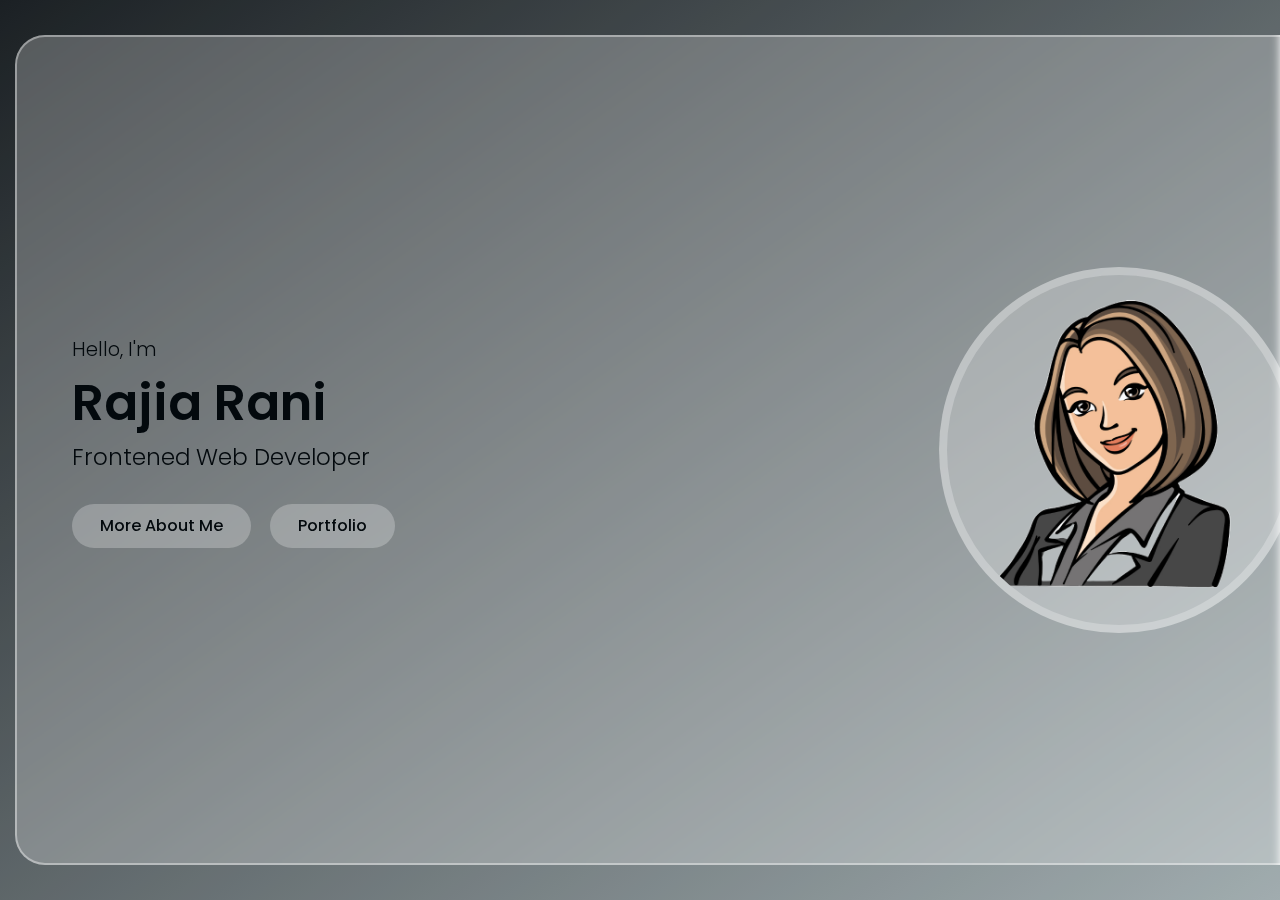
==== Portfolio2/index.html @ 6c21c0f0 "added" ====
<!DOCTYPE html>
<html lang="en">

<head>
    <meta charset="UTF-8">
    <meta name="viewport" content="width=device-width, initial-scale=1.0">
    <title>Portfolio</title>
    <link rel="stylesheet" href="style.css">
    <link rel="preconnect" href="https://fonts.googleapis.com">
    <link rel="preconnect" href="https://fonts.gstatic.com" crossorigin>
    <link
        href="https://fonts.googleapis.com/css2?family=Poppins:ital,wght@0,100;0,200;0,300;0,400;0,500;0,600;0,700;0,800;0,900;1,100;1,200;1,300;1,400;1,500;1,600;1,700;1,800;1,900&display=swap"
        rel="stylesheet">
    <link rel="stylesheet" href="https://cdnjs.cloudflare.com/ajax/libs/font-awesome/6.5.1/css/all.min.css"
        integrity="sha512-DTOQO9RWCH3ppGqcWaEA1BIZOC6xxalwEsw9c2QQeAIftl+Vegovlnee1c9QX4TctnWMn13TZye+giMm8e2LwA=="
        crossorigin="anonymous" referrerpolicy="no-referrer" />
</head>

<body>
    <!--  Main Start  -->
    <div class="main">
        <!-- Header Start -->
        <div class="header">
            <div class="container">
                <div class="row flex-end">
                    <button type="button" class="nav-toggler">
                        <span></span>
                    </button>
                    <nav class="nav">
                        <div class="nav-inner">
                            <ul>
                                <li><a href="#home" class="nav-item link-item" >home</a></li>
                                <li><a href="#about" class="nav-item link-item">about</a></li>
                                <li><a href="#portfolio" class="nav-item link-item">portfolio</a></li>
                                <li><a href="#contact" class="nav-item link-item">contact</a></li>
                            </ul>
                        </div>
                    </nav>
                </div>
            </div>
        </div>
        <!-- Header End -->

        <!-- Home Section Start-->
        <section class="home-section align-items-center active">
            <div class="container">
                <div class="row  align-items-center">
                    <div class="home-text">
                        <p>Hello, I'm</p>
                        <h1>Rajia Rani</h1>
                        <h2>frontened Web Developer</h2>
                        <a href="#" class="btn">more about me</a>
                        <a href="#" class="btn">portfolio</a>
                    </div>
                    <div class="home-img">
                        <div class="img-box">
                            <img src="images/rajia3.png" alt="">
                        </div>
                    </div>
                </div>
            </div>
        </section>
        <!-- Home Section End-->

        <!--  About Section Start -->
        <section class="about-section sec-padding ">
            <div class="container">
                <div class="row">
                    <div class="section-title">
                        <h2>about me</h2>
                    </div>

                </div>
                <div class="row">
                    <div class="about-img">
                        <div class="img-box">
                            <img src="images/rajia3.png" alt="about-img">
                        </div>
                    </div>
                    <div class="about-text">
                        <p>Lorem ipsum dolor sit amet consectetur adipisicing elit. Beatae ab eum repellat distinctio,
                            vel laboriosam perspiciatis accusantium vero accusamus! Unde optio in sit dolore quidem
                            tempore voluptates
                            et similique ea?</p>
                        <h3>Skills</h3>
                        <div class="skills">
                            <div class="skill-item">html</div>
                            <div class="skill-item">css</div>
                            <div class="skill-item">javascript</div>
                            <div class="skill-item">python</div>
                            <div class="skill-item">C++</div>
                            <div class="skill-item">react</div>
                            <div class="skill-item">mongodb</div>
                            <div class="skill-item">sql</div>
                            <div class="skill-item">tailwind</div>
                            <div class="skill-item">bootstrap</div>

                        </div>
                        <div class="about-tabs">
                            <button type="button" class="tab-item active" data-target="#education">education</button>
                            <button type="button" class="tab-item" data-target="#exp">experience</button>
                        </div>
                        <!-- Education Start -->
                        <div class="tab-content active" id="education">
                            <div class="timeline">
                                <div class="timeline-item">
                                    <span class="date">2017-2019</span>
                                    <h4>Master of science - <span>Lovely Professional University</span></h4>
                                    <p>Lorem ipsum dolor sit amet consectetur adipisicing elit. Necessitatibus expedita
                                        quasi illum consequatur
                                        fuga omnis quas nostrum ut quo porro.
                                    </p>
                                </div>
                                <div class="timeline-item">
                                    <span class="date">2017-2019</span>
                                    <h4>Master of science - <span>Lovely Professional University</span></h4>
                                    <p>Lorem ipsum dolor sit amet consectetur adipisicing elit. Necessitatibus expedita
                                        quasi illum consequatur
                                        fuga omnis quas nostrum ut quo porro.
                                    </p>
                                </div>
                                <div class="timeline-item">
                                    <span class="date">2017-2019</span>
                                    <h4>Master of science - <span>Lovely Professional University</span></h4>
                                    <p>Lorem ipsum dolor sit amet consectetur adipisicing elit. Necessitatibus expedita
                                        quasi illum consequatur
                                        fuga omnis quas nostrum ut quo porro.
                                    </p>
                                </div>
                            </div>

                        </div>
                        <!-- Education End -->

                        <!-- Experience Start -->
                        <div class="tab-content  " id="exp">
                            <div class="timeline">
                                <div class="timeline-item">
                                    <span class="date">2019-2020</span>
                                    <h4>Assistant Proffessor (Chemistry) - <span>St.solider college, Jalandhar</span>
                                    </h4>
                                    <p>Lorem ipsum dolor sit amet consectetur adipisicing elit. Dicta, saepe!</p>
                                </div>
                                <div class="timeline-item">
                                    <span class="date">2019-2020</span>
                                    <h4>Assistant Proffessor (Chemistry) - <span>St.solider college, Jalandhar</span>
                                    </h4>
                                    <p>Lorem ipsum dolor sit amet consectetur adipisicing elit. Dicta, saepe!</p>
                                </div>
                                <div class="timeline-item">
                                    <span class="date">2019-2020</span>
                                    <h4>Assistant Proffessor (Chemistry) - <span>St.solider college, Jalandhar</span>
                                    </h4>
                                    <p>Lorem ipsum dolor sit amet consectetur adipisicing elit. Dicta, saepe!</p>
                                </div>

                            </div>

                        </div>
                        <!-- Experience End -->
                        <a href="#" class="btn">download cv</a>
                        <a href="#" class="btn">contact me</a>
                    </div>
                </div>
            </div>
        </section>
        <!--  About Section End -->


        <!-- Portfolio Section Start -->
        <section class="portfolio-section sec-padding ">
            <div class="container">
                <div class="row">
                    <div class="section-title">
                        <h2>recent work</h2>
                    </div>
                </div>
                <div class="row">
                    <!-- Portfolio Item Start -->
                    <div class="portfolio-item">
                        <div class="portfolio-item-thumbnail">
                            <img src="images/Screenshot 2023-12-25 at 2.01.55 PM.png" alt="portfolio item thumbnail">
                        </div>
                        <h3 class="portfolio-item-title">Wonder lust website</h3>
                        <button type="button" class="btn view-project-btn">view project</button>
                        <div class="portfolio-item-details">
                            <div class="description">
                                <p>Lorem ipsum dolor, sit amet consectetur adipisicing elit. Adipisci, quos vero.
                                    Voluptatem voluptas
                                    repellendus velit natus debitis. Laborum ipsam vitae tenetur voluptate inventore
                                    harum,
                                    facere quod molestiae at fugit quae odit voluptas. Nostrum dolorem optio laudantium
                                    sapiente
                                    corrupti maiores numquam sed porro temporibus at. Esse excepturi nobis sapiente
                                    laboriosam alias
                                    incidunt accusamus, asperiores error eveniet libero maxime odio optio harum, eos
                                    blanditiis ullam
                                    aspernatur. Quo vitae laborum ratione omnis consequatur, beatae, amet fugit
                                    excepturi, veritatis
                                    blanditiis rerum sed! Sint eveniet, recusandae expedita enim eos, debitis nisi
                                    sapiente saepe dolor
                                    ipsum laboriosam eum? Sit doloribus ipsum quisquam sapiente accusantium dolorem
                                    iusto?</p>
                            </div>
                            <div class="general-info">
                                <ul>
                                    <li>Created - <span> 4 Dec 2022</span></li>
                                    <li>technologies used - <span>html, Css</span></li>
                                    <li>Roles - <span>Frontened</span></li>
                                    <li>View Online - <span><a href="#" target="_blank">www.domain.com</a></span>
                                    </li>
                                </ul>
                            </div>
                        </div>

                    </div>
                    <!-- Portfolio Item End -->
                    <!-- Portfolio Item Start -->
                    <div class="portfolio-item">
                        <div class="portfolio-item-thumbnail">
                            <img src="images/Screenshot 2023-12-25 at 2.01.55 PM.png" alt="portfolio item thumbnail">
                        </div>
                        <h3 class="portfolio-item-title">education course website</h3>
                        <button type="button" class="btn view-project-btn">view project</button>
                        <div class="portfolio-item-details">
                            <div class="description">
                                <p>Lorem ipsum dolor, sit amet consectetur adipisicing elit. Adipisci, quos vero.
                                    Voluptatem voluptas
                                    repellendus velit natus debitis. Laborum ipsam vitae tenetur voluptate inventore
                                    harum,
                                    facere quod molestiae at fugit quae odit voluptas. Nostrum dolorem optio laudantium
                                    sapiente
                                    corrupti maiores numquam sed porro temporibus at. Esse excepturi nobis sapiente
                                    laboriosam alias
                                    incidunt accusamus, asperiores error eveniet libero maxime odio optio harum, eos
                                    blanditiis ullam
                                    aspernatur. Quo vitae laborum ratione omnis consequatur, beatae, amet fugit
                                    excepturi, veritatis
                                    blanditiis rerum sed! Sint eveniet, recusandae expedita enim eos, debitis nisi
                                    sapiente saepe dolor
                                    ipsum laboriosam eum? Sit doloribus ipsum quisquam sapiente accusantium dolorem
                                    iusto?</p>
                            </div>
                            <div class="general-info">
                                <ul>
                                    <li>Created - <span> 4 Dec 2022</span></li>
                                    <li>technologies used - <span>html, Css</span></li>
                                    <li>Roles - <span>Frontened</span></li>
                                    <li>View Online - <span><a href="#" target="_blank">www.domain.com</a></span>
                                    </li>
                                </ul>
                            </div>
                        </div>

                    </div>
                    <!-- Portfolio Item End -->
                    <!-- Portfolio Item Start -->
                    <div class="portfolio-item">
                        <div class="portfolio-item-thumbnail">
                            <img src="images/Screenshot 2023-12-25 at 2.01.55 PM.png" alt="portfolio item thumbnail">
                        </div>
                        <h3 class="portfolio-item-title">education course website</h3>
                        <button type="button" class="btn view-project-btn">view project</button>
                        <div class="portfolio-item-details">
                            <div class="description">
                                <p>Lorem ipsum dolor, sit amet consectetur adipisicing elit. Adipisci, quos vero.
                                    Voluptatem voluptas
                                    repellendus velit natus debitis. Laborum ipsam vitae tenetur voluptate inventore
                                    harum,
                                    facere quod molestiae at fugit quae odit voluptas. Nostrum dolorem optio laudantium
                                    sapiente
                                    corrupti maiores numquam sed porro temporibus at. Esse excepturi nobis sapiente
                                    laboriosam alias
                                    incidunt accusamus, asperiores error eveniet libero maxime odio optio harum, eos
                                    blanditiis ullam
                                    aspernatur. Quo vitae laborum ratione omnis consequatur, beatae, amet fugit
                                    excepturi, veritatis
                                    blanditiis rerum sed! Sint eveniet, recusandae expedita enim eos, debitis nisi
                                    sapiente saepe dolor
                                    ipsum laboriosam eum? Sit doloribus ipsum quisquam sapiente accusantium dolorem
                                    iusto?</p>
                            </div>
                            <div class="general-info">
                                <ul>
                                    <li>Created - <span> 4 Dec 2022</span></li>
                                    <li>technologies used - <span>html, Css</span></li>
                                    <li>Roles - <span>Frontened</span></li>
                                    <li>View Online - <span><a href="#" target="_blank">www.domain.com</a></span>
                                    </li>
                                </ul>
                            </div>
                        </div>

                    </div>
                    <!-- Portfolio Item End -->
                    <!-- Portfolio Item Start -->
                    <div class="portfolio-item">
                        <div class="portfolio-item-thumbnail">
                            <img src="images/Screenshot 2023-12-25 at 2.01.55 PM.png" alt="portfolio item thumbnail">
                        </div>
                        <h3 class="portfolio-item-title">education course website</h3>
                        <button type="button" class="btn view-project-btn">view project</button>
                        <div class="portfolio-item-details">
                            <div class="description">
                                <p>Lorem ipsum dolor, sit amet consectetur adipisicing elit. Adipisci, quos vero.
                                    Voluptatem voluptas
                                    repellendus velit natus debitis. Laborum ipsam vitae tenetur voluptate inventore
                                    harum,
                                    facere quod molestiae at fugit quae odit voluptas. Nostrum dolorem optio laudantium
                                    sapiente
                                    corrupti maiores numquam sed porro temporibus at. Esse excepturi nobis sapiente
                                    laboriosam alias
                                    incidunt accusamus, asperiores error eveniet libero maxime odio optio harum, eos
                                    blanditiis ullam
                                    aspernatur. Quo vitae laborum ratione omnis consequatur, beatae, amet fugit
                                    excepturi, veritatis
                                    blanditiis rerum sed! Sint eveniet, recusandae expedita enim eos, debitis nisi
                                    sapiente saepe dolor
                                    ipsum laboriosam eum? Sit doloribus ipsum quisquam sapiente accusantium dolorem
                                    iusto?</p>
                            </div>
                            <div class="general-info">
                                <ul>
                                    <li>Created - <span> 4 Dec 2022</span></li>
                                    <li>technologies used - <span>html, Css</span></li>
                                    <li>Roles - <span>Frontened</span></li>
                                    <li>View Online - <span><a href="#" target="_blank">www.domain.com</a></span>
                                    </li>
                                </ul>
                            </div>
                        </div>

                    </div>
                    <!-- Portfolio Item End -->
                    <!-- Portfolio Item Start -->
                    <div class="portfolio-item">
                        <div class="portfolio-item-thumbnail">
                            <img src="images/Screenshot 2023-12-25 at 2.01.55 PM.png" alt="portfolio item thumbnail">
                        </div>
                        <h3 class="portfolio-item-title">education course website</h3>
                        <button type="button" class="btn view-project-btn">view project</button>
                        <div class="portfolio-item-details">
                            <div class="description">
                                <p>Lorem ipsum dolor, sit amet consectetur adipisicing elit. Adipisci, quos vero.
                                    Voluptatem voluptas
                                    repellendus velit natus debitis. Laborum ipsam vitae tenetur voluptate inventore
                                    harum,
                                    facere quod molestiae at fugit quae odit voluptas. Nostrum dolorem optio laudantium
                                    sapiente
                                    corrupti maiores numquam sed porro temporibus at. Esse excepturi nobis sapiente
                                    laboriosam alias
                                    incidunt accusamus, asperiores error eveniet libero maxime odio optio harum, eos
                                    blanditiis ullam
                                    aspernatur. Quo vitae laborum ratione omnis consequatur, beatae, amet fugit
                                    excepturi, veritatis
                                    blanditiis rerum sed! Sint eveniet, recusandae expedita enim eos, debitis nisi
                                    sapiente saepe dolor
                                    ipsum laboriosam eum? Sit doloribus ipsum quisquam sapiente accusantium dolorem
                                    iusto?</p>
                            </div>
                            <div class="general-info">
                                <ul>
                                    <li>Created - <span> 4 Dec 2022</span></li>
                                    <li>technologies used - <span>html, Css</span></li>
                                    <li>Roles - <span>Frontened</span></li>
                                    <li>View Online - <span><a href="#" target="_blank">www.domain.com</a></span>
                                    </li>
                                </ul>
                            </div>
                        </div>

                    </div>
                    <!-- Portfolio Item End -->
                    <!-- Portfolio Item Start -->
                    <div class="portfolio-item ">
                        <div class="portfolio-item-thumbnail">
                            <img src="images/Screenshot 2023-12-25 at 2.01.55 PM.png" alt="portfolio item thumbnail">
                        </div>
                        <h3 class="portfolio-item-title">education course website</h3>
                        <button type="button" class="btn view-project-btn">view project</button>
                        <div class="portfolio-item-details">
                            <div class="description">
                                <p>Lorem ipsum dolor, sit amet consectetur adipisicing elit. Adipisci, quos vero.
                                    Voluptatem voluptas
                                    repellendus velit natus debitis. Laborum ipsam vitae tenetur voluptate inventore
                                    harum,
                                    facere quod molestiae at fugit quae odit voluptas. Nostrum dolorem optio laudantium
                                    sapiente
                                    corrupti maiores numquam sed porro temporibus at. Esse excepturi nobis sapiente
                                    laboriosam alias
                                    incidunt accusamus, asperiores error eveniet libero maxime odio optio harum, eos
                                    blanditiis ullam
                                    aspernatur. Quo vitae laborum ratione omnis consequatur, beatae, amet fugit
                                    excepturi, veritatis
                                    blanditiis rerum sed! Sint eveniet, recusandae expedita enim eos, debitis nisi
                                    sapiente saepe dolor
                                    ipsum laboriosam eum? Sit doloribus ipsum quisquam sapiente accusantium dolorem
                                    iusto?</p>
                            </div>
                            <div class="general-info">
                                <ul>
                                    <li>Created - <span> 4 Dec 2022</span></li>
                                    <li>technologies used - <span>html, Css</span></li>
                                    <li>Roles - <span>Frontened</span></li>
                                    <li>View Online - <span><a href="#" target="_blank">www.domain.com</a></span>
                                    </li>
                                </ul>
                            </div>
                        </div>

                    </div>
                    <!-- Portfolio Item End -->
                    <!-- Portfolio Item Start -->
                    <div class="portfolio-item">
                        <div class="portfolio-item-thumbnail">
                            <img src="images/Screenshot 2023-12-25 at 2.01.55 PM.png" alt="portfolio item thumbnail">
                        </div>
                        <h3 class="portfolio-item-title">education course website</h3>
                        <button type="button" class="btn view-project-btn">view project</button>
                        <div class="portfolio-item-details">
                            <div class="description">
                                <p>Lorem ipsum dolor, sit amet consectetur adipisicing elit. Adipisci, quos vero.
                                    Voluptatem voluptas
                                    repellendus velit natus debitis. Laborum ipsam vitae tenetur voluptate inventore
                                    harum,
                                    facere quod molestiae at fugit quae odit voluptas. Nostrum dolorem optio laudantium
                                    sapiente
                                    corrupti maiores numquam sed porro temporibus at. Esse excepturi nobis sapiente
                                    laboriosam alias
                                    incidunt accusamus, asperiores error eveniet libero maxime odio optio harum, eos
                                    blanditiis ullam
                                    aspernatur. Quo vitae laborum ratione omnis consequatur, beatae, amet fugit
                                    excepturi, veritatis
                                    blanditiis rerum sed! Sint eveniet, recusandae expedita enim eos, debitis nisi
                                    sapiente saepe dolor
                                    ipsum laboriosam eum? Sit doloribus ipsum quisquam sapiente accusantium dolorem
                                    iusto?</p>
                            </div>
                            <div class="general-info">
                                <ul>
                                    <li>Created - <span> 4 Dec 2022</span></li>
                                    <li>technologies used - <span>html, Css</span></li>
                                    <li>Roles - <span>Frontened</span></li>
                                    <li>View Online - <span><a href="#" target="_blank">www.domain.com</a></span>
                                    </li>
                                </ul>
                            </div>
                        </div>

                    </div>
                    <!-- Portfolio Item End -->
                    <!-- Portfolio Item Start -->
                    <div class="portfolio-item">
                        <div class="portfolio-item-thumbnail">
                            <img src="images/Screenshot 2023-12-25 at 2.01.55 PM.png" alt="portfolio item thumbnail">
                        </div>
                        <h3 class="portfolio-item-title">education course website</h3>
                        <button type="button" class="btn view-project-btn">view project</button>
                        <div class="portfolio-item-details">
                            <div class="description">
                                <p>Lorem ipsum dolor, sit amet consectetur adipisicing elit. Adipisci, quos vero.
                                    Voluptatem voluptas
                                    repellendus velit natus debitis. Laborum ipsam vitae tenetur voluptate inventore
                                    harum,
                                    facere quod molestiae at fugit quae odit voluptas. Nostrum dolorem optio laudantium
                                    sapiente
                                    corrupti maiores numquam sed porro temporibus at. Esse excepturi nobis sapiente
                                    laboriosam alias
                                    incidunt accusamus, asperiores error eveniet libero maxime odio optio harum, eos
                                    blanditiis ullam
                                    aspernatur. Quo vitae laborum ratione omnis consequatur, beatae, amet fugit
                                    excepturi, veritatis
                                    blanditiis rerum sed! Sint eveniet, recusandae expedita enim eos, debitis nisi
                                    sapiente saepe dolor
                                    ipsum laboriosam eum? Sit doloribus ipsum quisquam sapiente accusantium dolorem
                                    iusto?</p>
                            </div>
                            <div class="general-info">
                                <ul>
                                    <li>Created - <span> 4 Dec 2022</span></li>
                                    <li>technologies used - <span>html, Css</span></li>
                                    <li>Roles - <span>Frontened</span></li>
                                    <li>View Online - <span><a href="#" target="_blank">www.domain.com</a></span>
                                    </li>
                                </ul>
                            </div>
                        </div>

                    </div>
                    <!-- Portfolio Item End -->
                    <!-- Portfolio Item Start -->
                    <div class="portfolio-item">
                        <div class="portfolio-item-thumbnail">
                            <img src="images/Screenshot 2023-12-25 at 2.01.55 PM.png" alt="portfolio item thumbnail">
                        </div>
                        <h3 class="portfolio-item-title">education course website</h3>
                        <button type="button" class="btn view-project-btn">view project</button>
                        <div class="portfolio-item-details">
                            <div class="description">
                                <p>Lorem ipsum dolor, sit amet consectetur adipisicing elit. Adipisci, quos vero.
                                    Voluptatem voluptas
                                    repellendus velit natus debitis. Laborum ipsam vitae tenetur voluptate inventore
                                    harum,
                                    facere quod molestiae at fugit quae odit voluptas. Nostrum dolorem optio laudantium
                                    sapiente
                                    corrupti maiores numquam sed porro temporibus at. Esse excepturi nobis sapiente
                                    laboriosam alias
                                    incidunt accusamus, asperiores error eveniet libero maxime odio optio harum, eos
                                    blanditiis ullam
                                    aspernatur. Quo vitae laborum ratione omnis consequatur, beatae, amet fugit
                                    excepturi, veritatis
                                    blanditiis rerum sed! Sint eveniet, recusandae expedita enim eos, debitis nisi
                                    sapiente saepe dolor
                                    ipsum laboriosam eum? Sit doloribus ipsum quisquam sapiente accusantium dolorem
                                    iusto?</p>
                            </div>
                            <div class="general-info">
                                <ul>
                                    <li>Created - <span> 4 Dec 2022</span></li>
                                    <li>technologies used - <span>html, Css</span></li>
                                    <li>Roles - <span>Frontened</span></li>
                                    <li>View Online - <span><a href="#" target="_blank">www.domain.com</a></span>
                                    </li>
                                </ul>
                            </div>
                        </div>

                    </div>
                    <!-- Portfolio Item End -->
                </div>
            </div>
        </section>
        <!-- Portfolio Section End -->

        <!-- Contact Section Start -->
        <section class="contact-section sec-padding ">
            <div class="container">
                <div class="row">
                    <div class="section-title">
                        <h2>Contact me</h2>
                    </div>
                </div>
                <div class="row">
                    <div class="contact-form">
                        <form>
                            <div class="row">
                                <div class="input-group">
                                    <input type="text" placeholder="Name" class="input-control" required>
                                </div>
                                <div class="input-group">
                                    <input type="text" placeholder="Email" class="input-control" required>
                                </div>
                                <div class="input-group">
                                    <input type="text" placeholder="Subject" class="input-control" required>
                                </div>
                                <div class="input-group">
                                    <textarea placeholder="Message" class="input-control" required></textarea>
                                </div>
                                <div class="submit-btn">
                                    <button type="submit" class="btn">send message</button>
                                </div>
                            </div>
                        </form>
                    </div>
                    <div class="contact-info">
                        <div class="contact-info-item">
                            <h3>Email</h3>
                            <p>rajiarani.syal@gmail.com</p>
                        </div>
                        <div class="contact-info-item">
                            <h3>Phone</h3>
                            <p>+91 8360719956</p>
                        </div>
                        <div class="contact-info-item">
                            <h3>Follow Me</h3>
                            <div class="social-media-links">
                                <a href="#" target="_blank"><i class="fa-brands fa-linkedin"></i></a>
                                <a href="#" target="_blank"><i class="fa-brands fa-square-github"></i></a>
                                <a href="#" target="_blank"><i class="fa-brands fa-medium"></i></a>
                                <a href="#" target="_blank"><i class="fa-brands fa-square-x-twitter"></i></a>
                            </div>
                        </div>
                    </div>
                </div>
            </div>
        </section>
        <!-- Contact Section End -->
    </div>
    <!--  Main End -->


    <!-- Portfolio Item Details Popup Start -->
    <div class="portfolio-popup">
        <div class="pp-inner">
            <div class="pp-content">
                <div class="pp-header">
                    <button type="button" class="btn pp-close"><i class="fa-solid fa-xmark"></i></button>
                    <div class="pp-thumbnail">
                        <img src="images/Screenshot 2023-12-25 at 2.01.55 PM.png" alt="">
                    </div>
                    <h3></h3>
                </div>
                <div class="pp-body">
                </div>
            </div>
        </div>
    </div>
    <!-- Portfolio Item Details Popup End -->

    <script src="script.js"></script>
</body>

</html>
---- Portfolio2/style.css ----
/* -----------------------------
Fonts 
------------------------------ */
@import url('https://fonts.googleapis.com/css2?family=Poppins:ital,wght@0,100;0,200;0,300;0,400;0,500;0,600;0,700;0,800;0,900;1,100;1,200;1,300;1,400;1,500;1,600;1,700;1,800;1,900&display=swap');


/* ----------------------------------
  Variables 
  ------------------------------------ */
:root {
    --main-color: #03090d;
    --blue: #11212D;
    --lightBlue: #25374B;
    --light1: #4A5C6A;
    --light2: #9BA8AB;
    --cream: #ccd0CF;
    --white: #ffffff;
    --white-alpha-40: rgba(255, 255, 255, 0.40);
    --white-alpha-25: rgba(255, 255, 255, 0.25);
    --black-filter-blur: blur(5px);
}



/* --------------------------------------
 Global Settings 
 ---------------------------------------- */

* {
    box-sizing: border-box;
    margin: 0;
    padding: 0;
    outline: none;
}

::before,
::after {
    box-sizing: border-box;
}

body {
    min-height: 90vh;
    background-image: linear-gradient(to bottom right, var(--main-color), var(--light2));
    color: var(--main-color);
    font-size: 16px;
    line-height: 1.5;
    overflow-x: hidden;
    -webkit-tap-highlight-color: transparent;
    padding: 35px 15px;
    font-family: "Poppins", sans-serif;
    font-weight: 300;
    font-style: normal;
    background-attachment: fixed;
}

body::before {
    content: '';
    position: fixed;
    top: 0;
    left: 0;
    right: 0;
    bottom: 0;
    height: 100%;
    width: 100%;
    background-color: var(--cream);
    z-index: -1;
    opacity: 0.12;
}

body.hide-scrolling {
    overflow-y: hidden;
}

h1,
h2 {
    font-weight: 600;
}

h3,
h4,
h5,
h6 {
    font-weight: 500;
}

a {
    text-decoration: none;
}

section {
    background-color: var(--white-alpha-25);
    border: 2px solid var(--white-alpha-40);
    min-height: calc(100vh - 70px);
    border-radius: 30px;
    backdrop-filter: var(--black-filter-blur);
    display: none;
}
section.active{
    display: block;
    animation: fadeIn 0.5s ease-in-out forwards;
}
section.fade-out{
    animation: fadeOut 0.5s ease-in-out forwards;
}
.main {
    width: 1500px;
    margin: auto;
    position: relative;
    transition: all 0.5s ease-in-out;
}

.main.fade-out {
    opacity: 0;
}

.container {
    padding: 0 40px;
    width: 100%;
}

img {
    max-width: 100%;
    vertical-align: middle;
}

ul {
    list-style: none;
}

.align-items-center {
    align-items: center;
}

.hidden {
    display: none !important;
}

.sec-padding {
    padding: 80px 0;
}
.flex-end{
    justify-content: flex-end;
}
/* Section Title */
.section-title {
    padding: 0 15px;
    width: 100%;
    text-align: center;
    margin-bottom: 40px;
}

.section-title h2 {
    font-size: 40px;
    text-transform: capitalize;
}

/* ---------------- Animation Keyframes ------------------ */
@keyframes fadeIn {
    0%{
        opacity: 0;
    }
   100%{
    opacity: 1;
   }
}
@keyframes fadeOut {
    0%{
        opacity: 1;
    }
   100%{
    opacity: 0;
   }
}

/* ------------------------------------
  Custom Scrollbar 
  ------------------------------------ */
::-webkit-scrollbar {
    width: 5px;
}

::-webkit-scrollbar-track {
    background-color: var(--white);
}

::-webkit-scrollbar-thumb {
    background-color: var(--main-color);
}

/* ----------------------------
         Header 
------------------------------------------------- */
.header{
    position: absolute;
    top: 0;
    left: 0;
    width: 100%;
    z-index: 1;
    padding: 20px 0 0;
}
.header.active{
    position: fixed;
    top: 35px;
    padding: 20px 15px;
}
.header.active .container{
    max-width: 1200px;
    margin: auto;
}
.header .nav-toggler{
    width: 50px;
    height: 50px;
    border: none;
    cursor: pointer;
    border-radius: 50%;
    background-color: var(--white-alpha-25);
    border: 1px solid var(--white-alpha-40);
    display: flex;
    justify-content: center;
    align-items: center;
    margin: 0 15px;
    z-index: 1;
}
.header .nav-toggler span{
    height: 2px;
    width: 24px;
    background-color: var(--main-color);
    position: relative;
    transition: background-color 0.3s ease;
}

.header .nav-toggler span::before,
.header .nav-toggler span::after{
    content: '';
    width: 100%;
    height: 100%;
    background-color: var(--main-color);
    position: absolute;
    top: 0;
    transition: all 0.3s ease;
}
.header .nav-toggler span::before{
    left: 0;
    transform: translateY(-8px);
}
.header .nav-toggler span::after{
    right: 0;
    transform: translateY(8px);
}

.header.active .nav-toggler span{
    background-color: transparent;
}
.header.active .nav-toggler span::before{
    transform: rotate(45deg);
}
.header.active .nav-toggler span::after{
    transform: rotate(-45deg);
}

.header:not(.active) .nav-toggler:hover span::before,
.header:not(.active) .nav-toggler:hover span::after{
    width: 50%;
}
.header .nav{
    position: fixed;
    top: 0;
    left: 0;
    width: 100%;
    height: 100%;
    padding: 35px 15px;
    overflow-y: auto;
    visibility: hidden;
}
.header.active .nav{
    visibility: visible;
}
.header .nav-inner{
    height: calc(100vh - 70px);
    width: 1200px;
    margin: auto;
    background-color: var(--white-alpha-25);
    border: 1px solid var(--white-alpha-40);
    backdrop-filter: var(--black-filter-blur);
    padding: 50px 0;
    border-radius: 30px;
    display: flex;
    align-items: center;
    justify-content: center;
    opacity: 0;
    transition: all 0.5s ease;
}
.header.active .nav-inner{
    opacity: 1;

}
.header .nav-inner ul li {
    text-align: center;
}
.header .nav-inner ul li a{
    text-transform: capitalize;
    font-size: 40px;
    color: var(--blue);
    display: block;
    font-weight: 500;
    padding: 8px 15px;
    transition: color 0.3s ease;
    position: relative;
}
.header .nav-inner ul li a::before{
    content: '';
    position: absolute;
    right: 0;
    bottom: 0;
    width: 0;
    height: 50%;
    background-color: var(--white-alpha-25);
    z-index: -1;
    transition: width 0.5s ease;
}
.header .nav-inner ul li a:hover::before{
   width: 100%;
}
.header .nav-inner ul li a:hover{
    color: rgb(209, 59, 59);
}

/* ----------------- 
Buttons 
----------------- */
button {
    font-family: inherit;
    user-select: none;
}

.btn {
    line-height: 1.5;
    background-color: var(--white-alpha-25);
    padding: 10px 28px;
    display: inline-block;
    border: 1ps solid var(--white-alpha-40);
    border-radius: 30px;
    color: var(--main-color);
    font-weight: 500;
    text-transform: capitalize;
    font-family: inherit;
    font-size: 16px;
    cursor: pointer;
    user-select: none;
    position: relative;
    overflow: hidden;
    vertical-align: middle;
    transition: color 0.3s ease;
}

.btn::before {
    content: "";
    position: absolute;
    top: 0;
    left: 0;
    background-color: var(--main-color);
    width: 0%;
    height: 100%;
    z-index: -1;
    transition: width 0.3s ease;
}

.btn:hover::before {
    width: 100%;
}

.btn:hover {
    color: var(--white);
}

/* -------------------------------
   Home Section 
--------------------------------- */

.row {
    display: flex;
    flex-wrap: wrap;
}
.home-section {
    /* display: flex; */
    padding:  120px 0px;
}
.home-section.active{
  display: flex;
}

.home-img,
.home-text {
    width: 50%;
    padding: 15px;
}

.home-text p {
    font-size: 19px;
}

.home-text h1 {
    font-size: 50px;
    text-transform: capitalize;
}

.home-text h2 {
    font-size: 23px;
    text-transform: capitalize;
    font-weight: 300;
    margin: 0 0 30px;
}

.home-text .btn {
    margin: 0 15px 15px 0;
}

.home-img .img-box {
    max-width: 360px;
    background-color: var(--white-alpha-25);
    border: 8px solid var(--white-alpha-25);
    border-radius: 50%;
    margin: auto;
}

.home-img .img-box img {
    width: 100%;
    border-radius: 50%;
}



/* ----------------------
About Section 
------------------------ */
.about-text {
    width: 60%;
    padding: 0 15px;
}

.about-text h3 {
    font-size: 20px;
    text-transform: capitalize;
    margin: 20px 0;
}

.about-img {
    width: 40%;
    padding: 0 15px;
}

.about-text .skills {
    display: flex;
    flex-wrap: wrap;
}

.about-text .skill-item {
    background-color: var(--white-alpha-25);
    border: 1px solid var(--white-alpha-40);
    padding: 5px 15px;
    text-transform: capitalize;
    margin: 0 10px 10px 0;
    border-radius: 20px;
}

.about-img .img-box {
    background-color: var(--white-alpha-25);
    border: 1px solid var(--white-alpha-40);
    border-radius: 10px;
    max-width: 380px;
    margin: auto;

}

.about-img .img-box img {
    width: 100%;
}

.about-tabs {
    margin-top: 20px;
}

.about-tabs .tab-item {
    padding: 2px 0px;
    background-color: transparent;
    text-transform: capitalize;
    border: none;
    display: inline-block;
    font-size: 20px;
    color: var(--blue);
    cursor: pointer;
    font-weight: 500;
    margin-right: 30px;
    position: relative;
    opacity: 0.5;
    transition: all 0.3s ease;
}

.about-tabs .tab-item:last-child {
    margin: 0;
}

.about-tabs .tab-item::before {
    content: '';
    position: absolute;
    left: 0;
    bottom: 0;
    width: 0%;
    height: 1.3px;
    background-color: var(--blue);
    transition: width 0.3s ease;
}

.about-tabs .tab-item:hover::before {
    width: 100px;
    cursor: pointer;
}

.about-tabs .tab-item.active {
    color: var(--blue);
    opacity: 1;
    cursor: all;
}

.about-text .timeline {
    position: relative;
}

.about-text .timeline::before {
    content: '';
    background-color: var(--main-color);
    height: 100%;
    width: 1.5px;
    top: 0;
    left: 5px;
    position: absolute;
}

.about-text .tab-content {
    padding: 40px 0;
    display: none;
}

.about-text .tab-content.active {
    display: block;
}

.about-text .timeline-item {
    margin-bottom: 30px;
    padding: 10px 0 0 40px;
    position: relative;
}

.about-text .timeline-item::before {
    content: '';
    position: absolute;
    left: 0;
    background-color: var(--main-color);
    height: 11px;
    width: 11px;
    top: 16px;
    border: 50%;
}

.about-text .timeline-item:last-child {
    margin-bottom: 0;
}

.about-text .timeline-item .date {
    display: block;
    color: var(--main-color);
    font-weight: 400;
    margin: 0 0 10px;
}

.about-text .timeline-item h4 {
    font-size: 18px;
    text-transform: capitalize;
    margin: 0 0 10px;
    color: var(--main-color);
}

.about-text .timeline-item h4 span {
    font-weight: 400;
}

.about-text .btn {
    margin: 0 15px 15px 0;
}

/* ----------------------
Portfolio Section
------------------------------- */
.portfolio-section {
    padding-bottom: 50px;
}

.portfolio-item-thumbnail {
    padding: 10px;
    background-color: var(--white-alpha-25);
    border: 1px solid var(--white-alpha-40);
    border-radius: 10px;
}

.portfolio-item-thumbnail img {
    width: 100%;
    border-radius: 10px;
}

.portfolio-item-details {
    display: none;
}

.portfolio-item {
    width: calc((100%/3) - 30px);
    margin: 0 15px 30px;
}

.portfolio-item h3 {
    font-size: 20px;
    text-transform: capitalize;
    margin: 20px 0;
}

/* Portfolio Item Details Popup  */
.portfolio-popup {
    position: fixed;
    left: 0;
    top: 0;
    height: 100%;
    width: 100%;
    z-index: 200;
    visibility: hidden;
}

.portfolio-popup.open {
    visibility: visible;
    overflow-y: auto;
}

.portfolio-popup.open .pp-content {
    opacity: 1;
    transform: scale(1);
    transition: all 0.5s ease;
}

.pp-inner {
    min-height: 100vh;
    padding: 40px 15px;
    display: flex;
    justify-content: center;
    align-items: center;
}

.pp-content {
    background-color: var(--white-alpha-25);
    padding: 30px;
    border-radius: 30px;
    max-width: 800px;
    width: 100%;
    border: 1px solid var(--white-alpha-40);
    backdrop-filter: var(--black-filter-blur);

}

.pp-header {
    position: relative;
}

.pp-header .btn {
    height: 40px;
    width: 40px;
    display: flex;
    justify-content: center;
    align-items: center;
    position: absolute;
    top: -40px;
    right: -40px;
}

.pp-thumbnail img {
    border-radius: 10px;
}

.pp-header h3 {
    font-size: 25px;
    text-transform: capitalize;
    margin: 20px 0 15px;
}

.pp-body .description {
    margin-bottom: 30px;
}

.pp-body .general-info li {
    margin-bottom: 10px;
    text-transform: capitalize;
    font-weight: 500;
}

.pp-body .general-info li span {
    font-weight: 300;
}

.pp-body .general-info li a {
    text-transform: lowercase;
    color: red;
}

/* ----------------------------
           Contact Section 
 ------------------------------------------- */
.contact-form,
.contact-info {
    width: 50%;
    padding: 0 15px;
}

.contact-form .input-group {
    width: 100%;
    margin-bottom: 30px;
}

.contact-form .input-control::before {
    color: var(--blue);
    font-weight: 300;
    opacity: 0.8;
}

.contact-form .input-control {
    display: block;
    width: 100%;
    height: 50px;
    border: none;
    border-radius: 25px;
    font-family: inherit;
    font-weight: 400;
    font-size: 16px;
    background-color: var(--white-alpha-25);
    border: 1px solid transparent;
    padding: 0 20px;
    color: var(--blue);
    transition: border-color 0.3s ease;
}

.contact-form .input-control:focus {
    border-color: var(--white-alpha-40);
}

.contact-form textarea.input-control {
    height: 120px;
    resize: none;
    padding-top: 15px;
}
.contact-info-item{
    margin: 0 0 30px;
    width: 100%;
    padding: 0 0 0 20px;
}
.contact-info-item h3{
    font-size: 22px;
    text-transform: capitalize;
    margin: 0 0 5px;

}
.contact-info-item .social-media-links a{
    display: inline-flex;
    align-items: center;
    justify-content: center;
    height: 40px;
    width: 40px;
    background-color: var(--white-alpha-25);
    border: 1px solid var(--white-alpha-40);
    color: rgb(223, 64, 64);
    font-size: 21px;
    border-radius: 50%;
    cursor: pointer;
    margin: 6px 4px 0 0;
    transition: all 0.3s ease;
}
.contact-info-item .social-media-links a:hover{
    color: var(--white);
    background-color: var(--blue);
}
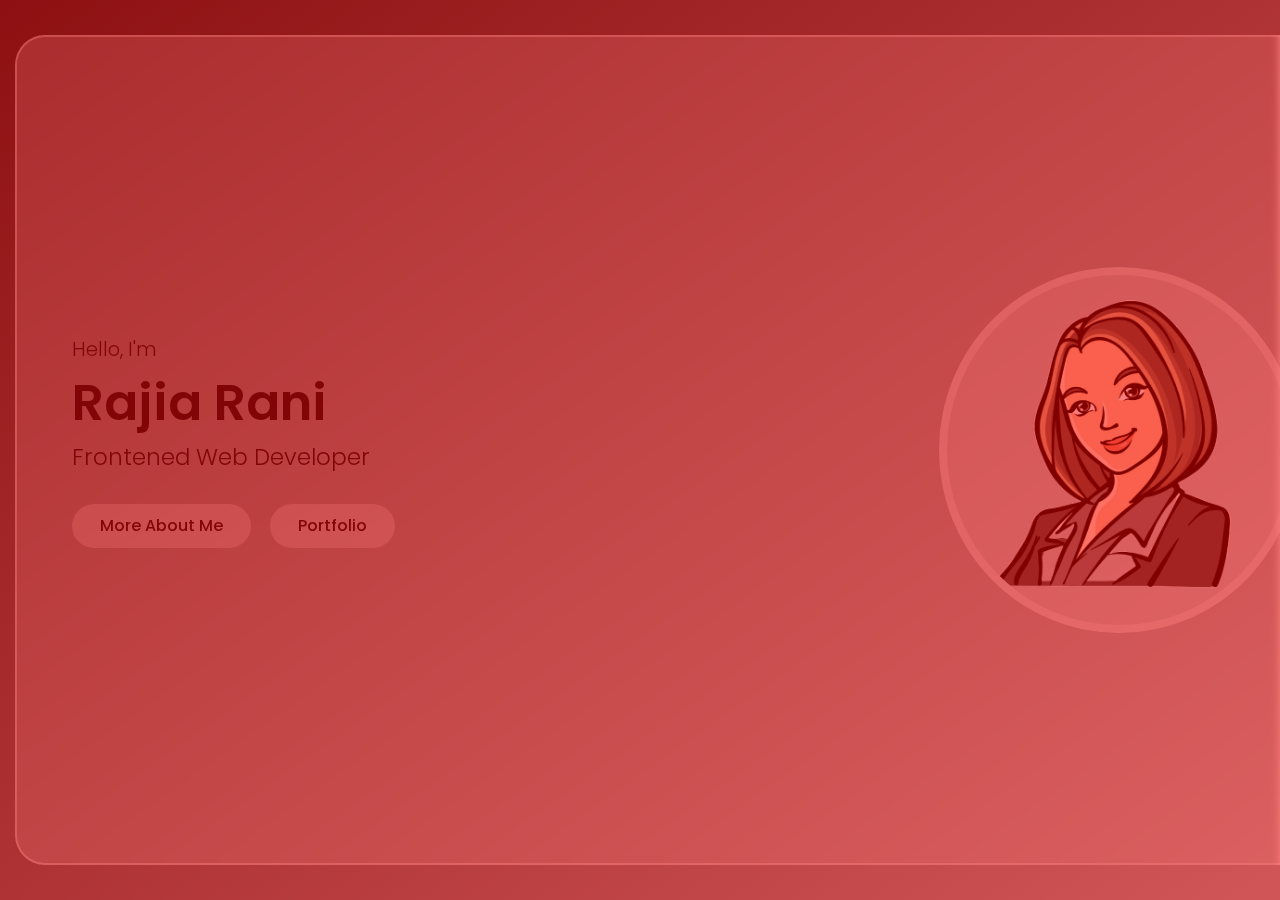
==== commit 0f095ddd: "added" ====
--- a/Portfolio2/index.html
+++ b/Portfolio2/index.html
@@ -17,6 +17,12 @@
 </head>
 
 <body>
+    <!-- Overlay Start -->
+    <div class="overlay">
+        
+    </div>
+    <!-- Overlay End -->
+
     <!--  Main Start  -->
     <div class="main">
         <!-- Header Start -->
@@ -42,15 +48,15 @@
         <!-- Header End -->
 
         <!-- Home Section Start-->
-        <section class="home-section align-items-center active">
+        <section class="home-section align-items-center active" id="home">
             <div class="container">
                 <div class="row  align-items-center">
                     <div class="home-text">
                         <p>Hello, I'm</p>
                         <h1>Rajia Rani</h1>
                         <h2>frontened Web Developer</h2>
-                        <a href="#" class="btn">more about me</a>
-                        <a href="#" class="btn">portfolio</a>
+                        <a href="#about" class="btn link-item">more about me</a>
+                        <a href="#portfolio" class="btn link-item">portfolio</a>
                     </div>
                     <div class="home-img">
                         <div class="img-box">
@@ -63,7 +69,7 @@
         <!-- Home Section End-->
 
         <!--  About Section Start -->
-        <section class="about-section sec-padding ">
+        <section class="about-section sec-padding " id="about">
             <div class="container">
                 <div class="row">
                     <div class="section-title">
@@ -158,8 +164,8 @@
 
                         </div>
                         <!-- Experience End -->
-                        <a href="#" class="btn">download cv</a>
-                        <a href="#" class="btn">contact me</a>
+                        <a href="cv.pdf" target="_blank" class="btn">download cv</a>
+                        <a href="#contact" class="btn link-item">contact me</a>
                     </div>
                 </div>
             </div>
@@ -168,7 +174,7 @@
 
 
         <!-- Portfolio Section Start -->
-        <section class="portfolio-section sec-padding ">
+        <section class="portfolio-section sec-padding " id="portfolio">
             <div class="container">
                 <div class="row">
                     <div class="section-title">
@@ -533,7 +539,7 @@
         <!-- Portfolio Section End -->
 
         <!-- Contact Section Start -->
-        <section class="contact-section sec-padding ">
+        <section class="contact-section sec-padding " id="contact">
             <div class="container">
                 <div class="row">
                     <div class="section-title">
--- a/Portfolio2/style.css
+++ b/Portfolio2/style.css
@@ -172,6 +172,18 @@
    }
 }
 
+/* ----------------- OVERLAY ----------------- */
+.overlay{
+    position: fixed;
+    left: 0;
+    top: 0;
+    height: 100%;
+    width: 100%;
+    background-color: red;
+    opacity: 0.5;
+    z-index: 200;
+}
+
 /* ------------------------------------
   Custom Scrollbar 
   ------------------------------------ */
@@ -186,6 +198,7 @@
 ::-webkit-scrollbar-thumb {
     background-color: var(--main-color);
 }
+
 
 /* ----------------------------
          Header 
@@ -220,6 +233,11 @@
     align-items: center;
     margin: 0 15px;
     z-index: 1;
+    transition: opacity  0.5s ease-in-out;
+}
+.header .nav-toggler.hide{
+    opacity: 0;
+    transition: none;
 }
 .header .nav-toggler span{
     height: 2px;
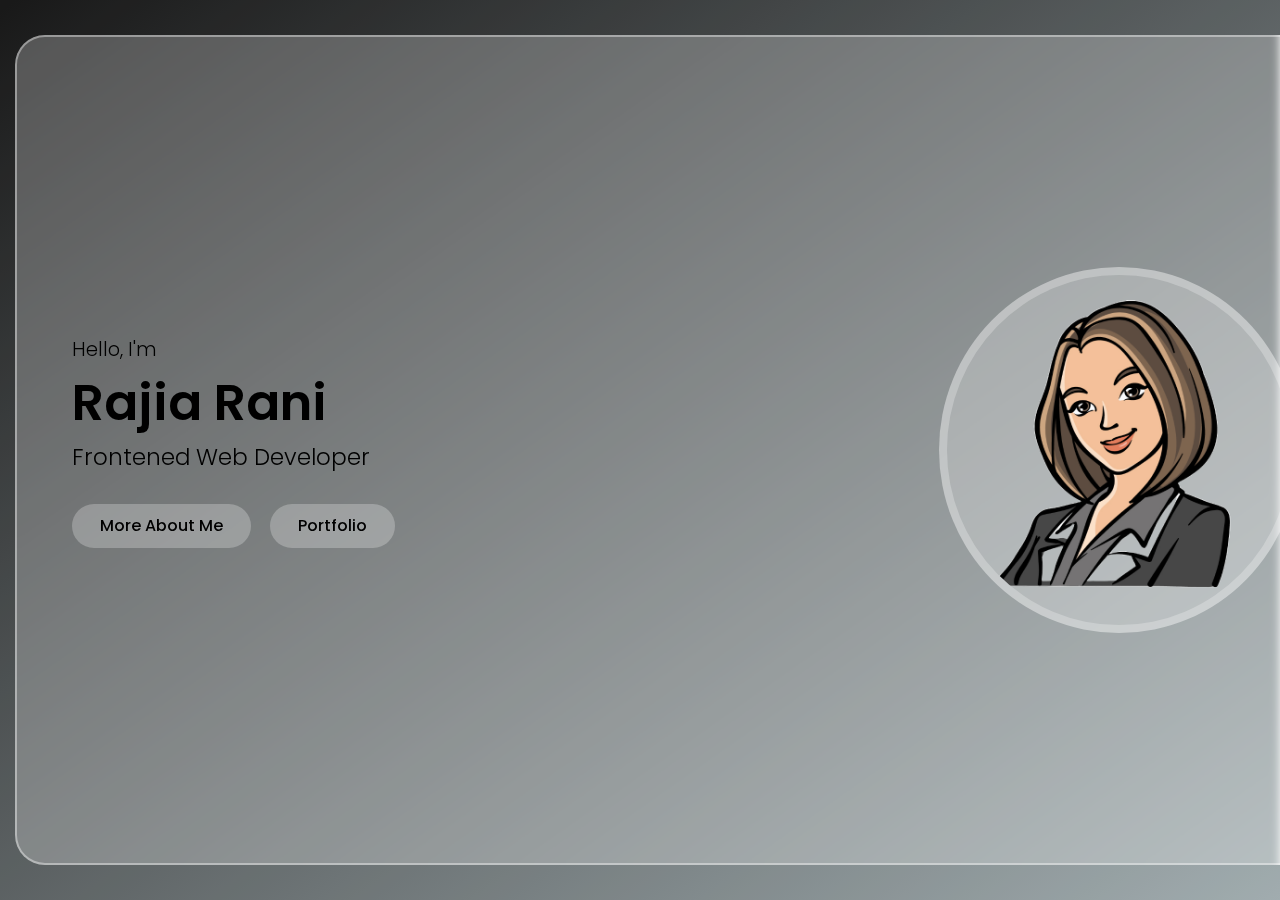
==== commit c89267bb: "added new files" ====
--- a/Portfolio2/index.html
+++ b/Portfolio2/index.html
@@ -612,7 +612,7 @@
         </div>
     </div>
     <!-- Portfolio Item Details Popup End -->
-
+</div>
     <script src="script.js"></script>
 </body>
 
--- a/Portfolio2/style.css
+++ b/Portfolio2/style.css
@@ -8,7 +8,7 @@
   Variables 
   ------------------------------------ */
 :root {
-    --main-color: #03090d;
+    --main-color:  #000000;
     --blue: #11212D;
     --lightBlue: #25374B;
     --light1: #4A5C6A;
@@ -172,16 +172,21 @@
    }
 }
 
-/* ----------------- OVERLAY ----------------- */
+/* ---------------------
+    OVERLAY 
+ ------------------------- */
 .overlay{
     position: fixed;
     left: 0;
     top: 0;
     height: 100%;
     width: 100%;
-    background-color: red;
-    opacity: 0.5;
+    background-color:transparent;
     z-index: 200;
+    visibility: hidden;
+}
+.overlay.active{
+    visibility: visible;
 }
 
 /* ------------------------------------
@@ -799,4 +804,64 @@
 .contact-info-item .social-media-links a:hover{
     color: var(--white);
     background-color: var(--blue);
+}
+
+
+
+/* ---------------------- 
+     Responsive  
+--------------------------------------------- */
+@media (max-width:991px) {
+    .container{
+      padding: 0;
+    }
+    .home-text,
+    .home-img{
+        width: 100%;
+    }
+    .home-text{
+        text-align: center;
+    }
+    .home-img{
+        order: -1;
+    }
+    .home-img .img-box{
+        max-width: 300px;
+    }
+    .home-text .btn{
+        margin: 0 7px 15px;
+    }
+   .portfolio-item{
+    width: calc(50% - 30px);
+   }
+}
+@media (max-width:767px) {
+    .about-img,
+    .about-text{
+        width: 100%;
+    }
+    .about-text{
+        margin-top: 30px;
+    }
+    .portfolio-item{
+        width: calc(100% - 30px);
+       }
+    .pp-inner{
+        padding: 30px 15px;
+    }
+}
+@media (max-width:575px) {
+    .header .nav-inner ul li a{
+        font-size: 35px;
+    }
+
+   .home-text h1{
+    font-size: 30px;
+   } 
+   .home-text h2{
+    font-size: 18px;
+   }
+   .pp-header h3{
+    font-size: 20px;
+   }
 }